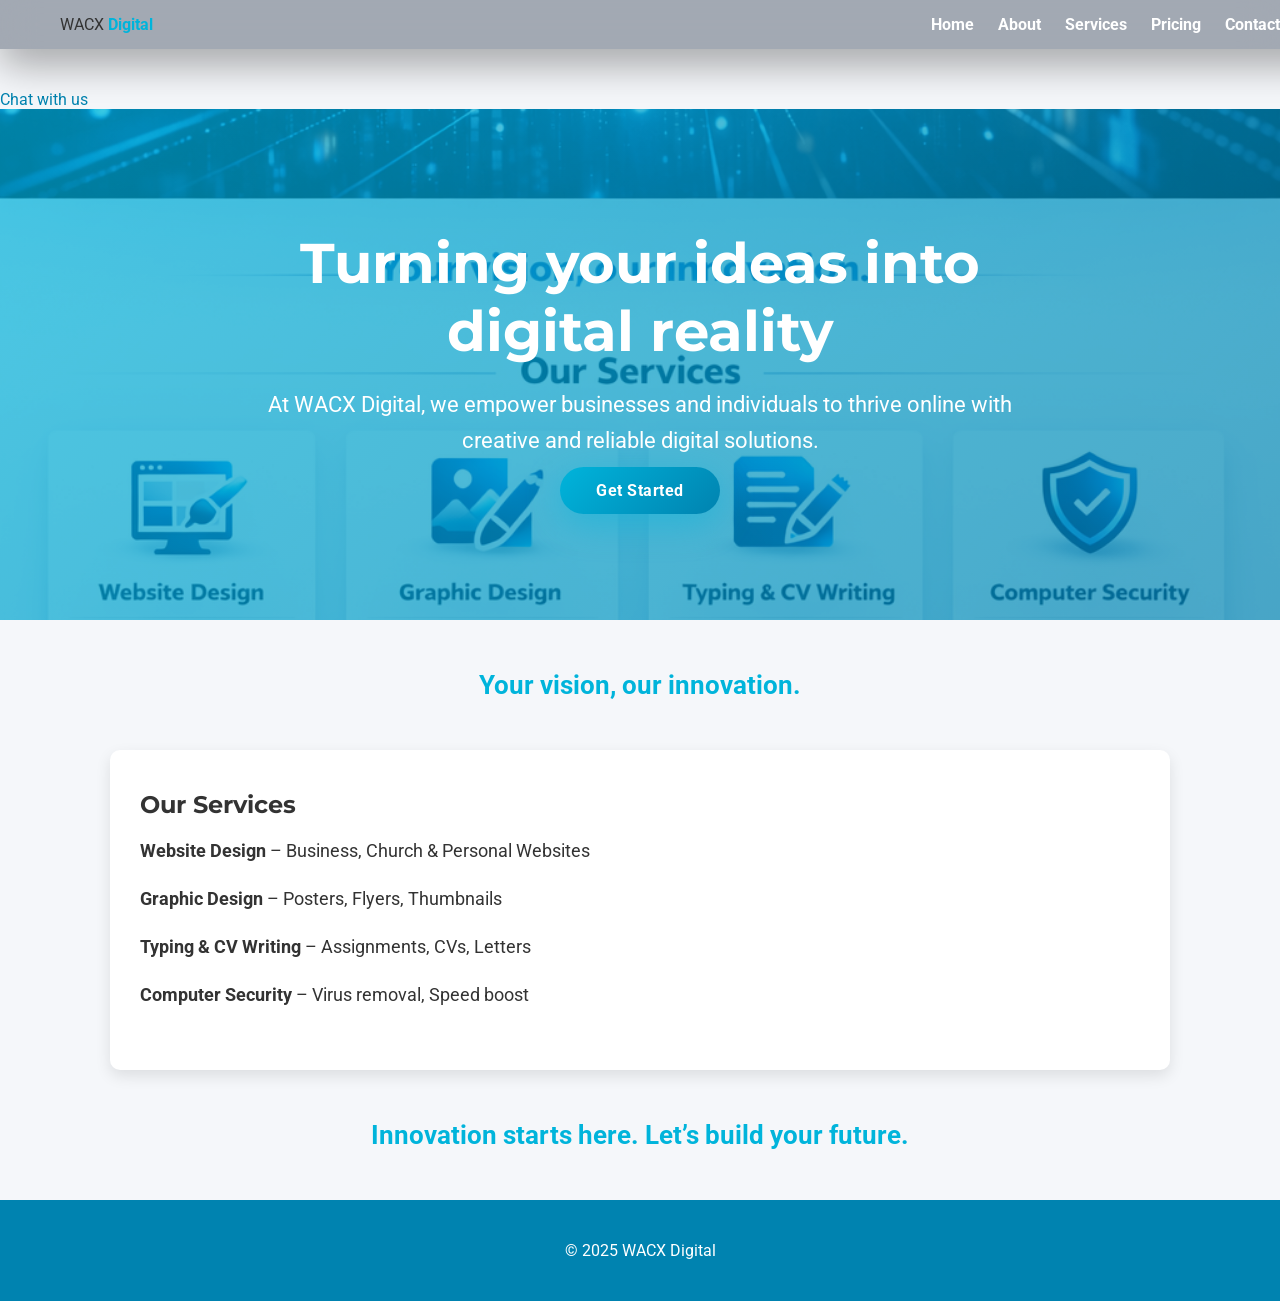
==== index.html @ 7642d7e2 "Update index.html" ====
<!DOCTYPE html>
<html>
<head>
    <title>WACX Digital – Smart Websites. Real Impact.</title>
    <link rel="stylesheet" href="style.css">
    <!-- Google Fonts -->
    <link href="https://fonts.googleapis.com/css2?family=Montserrat:wght@700&family=Roboto:wght@400&display=swap" rel="stylesheet">
</head>
    <a href="https://wa.me/27XXXXXXXXX" class="whatsapp-float">Chat with us</a>

<body>

<!-- ===== Header / Navigation ===== -->
<header class="top">
    <div class="logo">WACX <span>Digital</span></div>
    <nav>
        <a href="index.html">Home</a>
        <a href="about.html">About</a>
        <a href="services.html">Services</a>
        <a href="pricing.html">Pricing</a>
        <a href="contact.html">Contact</a>
        <a href="staff.html">Staff</a>
    </nav>
</header>

<!-- ===== Hero Section ===== -->
<section class="hero">
    <div class="hero-content">
        <h1>Turning your ideas into digital reality</h1>
        <p>At WACX Digital, we empower businesses and individuals to thrive online with creative and reliable digital solutions.</p>
        <a href="contact.html" class="button">Get Started</a>
    </div>
</section>

<!-- ===== Motivational Text ===== -->
<section class="motivational">
    <p>Your vision, our innovation.</p>
</section>

<!-- ===== Services Preview ===== -->
<section class="about">
    <h2>Our Services</h2>
    <p><b>Website Design</b> – Business, Church & Personal Websites</p>
    <p><b>Graphic Design</b> – Posters, Flyers, Thumbnails</p>
    <p><b>Typing & CV Writing</b> – Assignments, CVs, Letters</p>
    <p><b>Computer Security</b> – Virus removal, Speed boost</p>
</section>

<!-- ===== Secondary Motivational Text ===== -->
<section class="motivational">
    <p>Innovation starts here. Let’s build your future.</p>
</section>

<!-- ===== Footer ===== -->
<footer>
    <p>© 2025 WACX Digital</p>
</footer>

</body>
</html>
---- style.css ----
html {
    scroll-behavior: smooth;
}

/* ===== Google Fonts ===== */
@import url('https://fonts.googleapis.com/css2?family=Montserrat:wght@700&family=Roboto:wght@400&display=swap');

/* ===== Global Styles ===== */
body {
    margin: 0;
    padding: 0;
    font-family: 'Roboto', sans-serif;
    background-color: #f5f7fa;
    color: #333;
}

a {
    text-decoration: none;
    color: #0083b0;
}

h1, h2, h3 {
    font-family: 'Montserrat', sans-serif;
    margin: 0 0 15px 0;
}

/* ===== Header & Navigation ===== */
.top {
    position: fixed;
    width: 100%;
    top: 0;
    left: 0;
    display: flex;
    justify-content: space-between;
    align-items: center;
    padding: 15px 60px;

    background: rgba(10, 25, 47, 0.35);
    backdrop-filter: blur(18px);
    -webkit-backdrop-filter: blur(18px);

    box-shadow: 0 15px 40px rgba(0,0,0,0.35);
    z-index: 9999;
}
body {
    padding-top: 90px;
}


.logo span {
    font-weight: bold;
    color: #00b4db;
}

nav a {
    margin-left: 20px;
    color: white;
    font-weight: bold;
    transition: color 0.3s;
}

nav a:hover {
    color: #00b4db;
}
:root {
    --primary: #00b4db; /* gradient start */
    --secondary: #0083b0; /* gradient end */
    --accent: #005f7a; /* buttons hover, links */
}

.motivational {
    color: var(--primary);
}

a.button {
    background: var(--primary);
}

a.button:hover {
    background: var(--secondary);
}
.card {
    background: rgba(255,255,255,0.85);
    padding: 30px;
    border-radius: 18px;
    box-shadow: 0 15px 40px rgba(0,0,0,0.15);
    transition: 0.4s cubic-bezier(.2,.8,.2,1);
    text-align: center;
    backdrop-filter: blur(8px);
}

.card:hover {
    transform: translateY(-15px) scale(1.02);
    box-shadow: 0 30px 70px rgba(0,0,0,0.35);
}

/* ===== Hero Section ===== */
.hero {
    text-align: center;
    padding: 120px 20px;
    background: linear-gradient(135deg, rgba(0,180,219,0.7), rgba(0,131,176,0.7)), url('hero-placeholder.jpg') center/cover no-repeat;
    color: white;
}

.hero h1 {
    font-size: 3.5em;
    margin-bottom: 20px;
}

.hero p {
    font-size: 1.4em;
    line-height: 1.6;
}
/* Add this to your Hero Section */
.hero-content {
  max-width: 800px;
  margin: 0 auto;
  animation: fadeInUp 1s ease-out; /* Add entry animation */
}

@keyframes fadeInUp {
  from {
    opacity: 0;
    transform: translateY(20px);
  }
  to {
    opacity: 1;
    transform: translateY(0);
  }
}

/* ===== Motivational Text ===== */
.motivational {
    text-align: center;
    margin: 50px 20px;
    font-size: 1.6em;
    font-weight: bold;
    color: #00b4db;
}

/* ===== Sections (About, Services) ===== */
.about, .services {
    max-width: 1000px;
    margin: 50px auto;
    padding: 40px 30px;
    background-color: #ffffff;
    border-radius: 10px;
    box-shadow: 0 6px 15px rgba(0,0,0,0.1);
}

.about p, .services p {
    font-size: 1.1em;
    line-height: 1.6;
    margin-bottom: 20px;
}

/* ===== Staff Cards ===== */
.staff-member {
    background-color: #ffffff;
    border-radius: 10px;
    box-shadow: 0 6px 15px rgba(0,0,0,0.1);
    padding: 30px 20px;
    margin: 30px auto;
    max-width: 500px;
    text-align: center;
    transition: transform 0.3s, box-shadow 0.3s;
}

.staff-member:hover {
    transform: translateY(-5px);
    box-shadow: 0 10px 25px rgba(0,0,0,0.15);
}

.staff-member h3 {
    color: #0083b0;
    margin-bottom: 10px;
}

.staff-member p {
    font-size: 1em;
}

/* ===== Buttons ===== */
a.button {
    background: linear-gradient(135deg,#00b4db,#0083b0);
    color: white;
    padding: 14px 36px;
    border-radius: 30px;
    font-weight: bold;
    letter-spacing: .5px;
    box-shadow: 0 10px 35px rgba(0,180,219,0.45);
    transition: .4s;
}

a.button:hover {
    box-shadow: 0 18px 55px rgba(0,180,219,0.8);
    transform: translateY(-4px);
}

@keyframes fadeUp {
    from {
        opacity: 0;
        transform: translateY(40px);
    }
    to {
        opacity: 1;
        transform: translateY(0);
    }
}

.hero h1 {
    animation: fadeUp 1s ease forwards;
}

.hero p {
    animation: fadeUp 1.5s ease forwards;
}

.hero .button {
    animation: fadeUp 2s ease forwards;
}

/* ===== Footer ===== */
footer {
    background-color: #0083b0;
    color: white;
    text-align: center;
    padding: 25px;
    margin-top: 50px;
    font-size: 1em;
}

@media (max-width: 768px) {

    .top {
        padding: 15px 25px;
    }

    nav a {
        margin-left: 12px;
        font-size: 14px;
    }

    .hero h1 {
        font-size: 2.3em;
    }

    .hero p {
        font-size: 1.1em;
    }

    .services-grid {
        grid-template-columns: 1fr;
    }
}
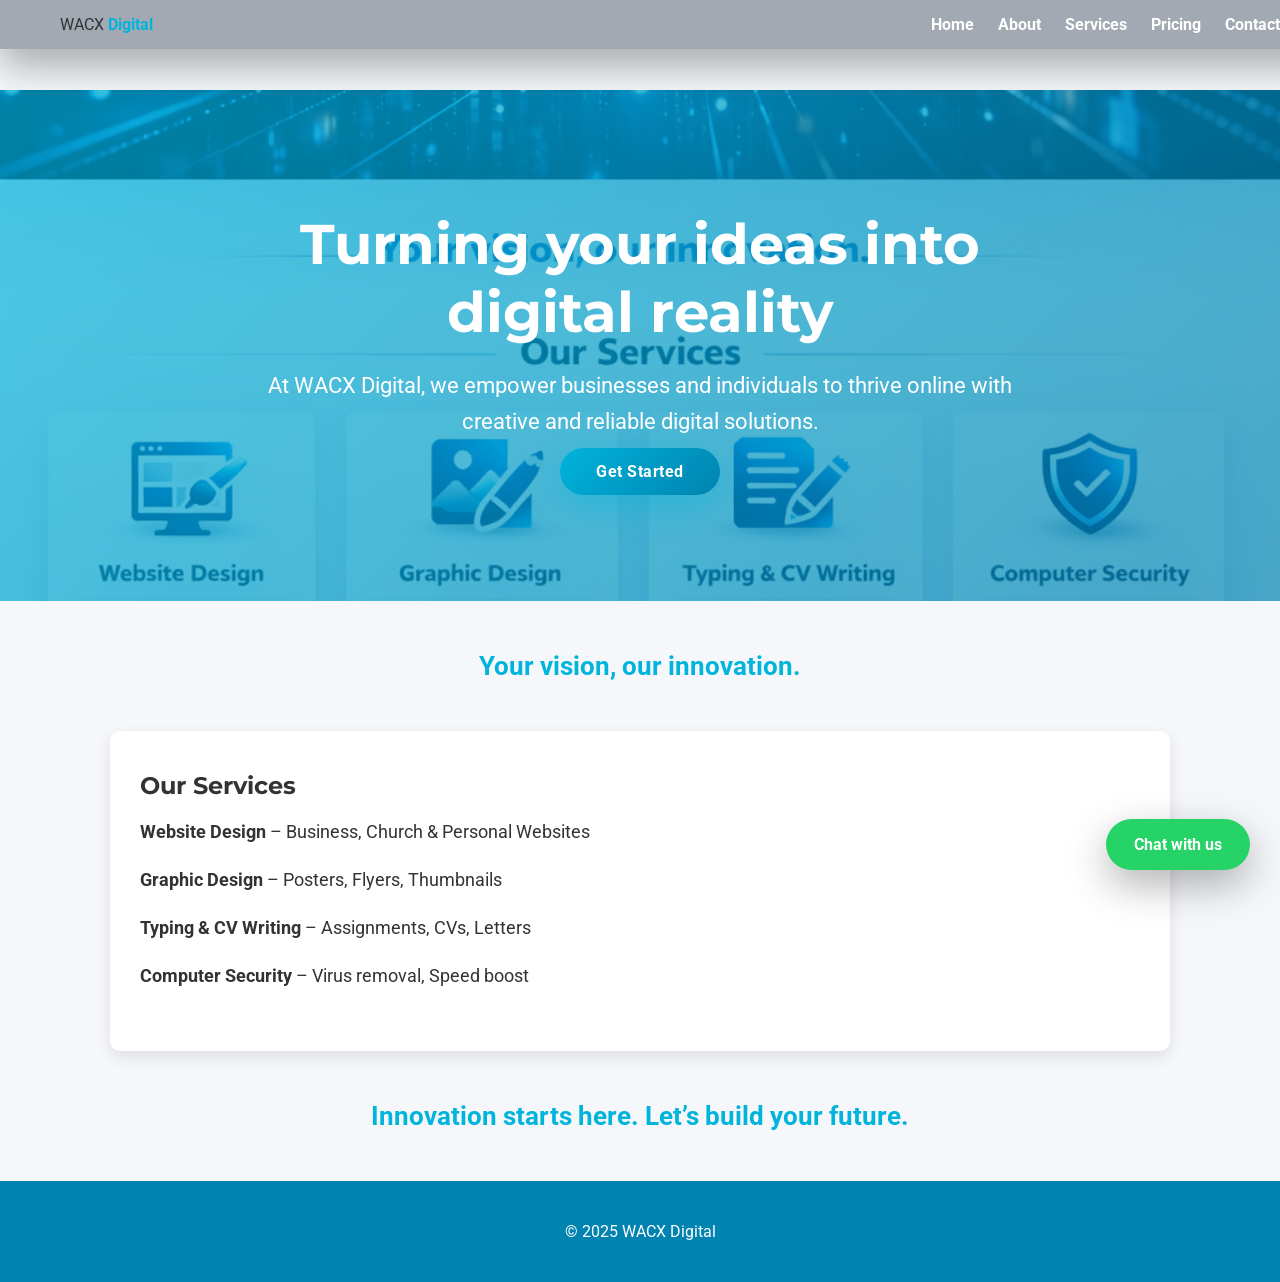
==== commit 37214b72: "Update index.html" ====
--- a/index.html
+++ b/index.html
@@ -6,7 +6,7 @@
     <!-- Google Fonts -->
     <link href="https://fonts.googleapis.com/css2?family=Montserrat:wght@700&family=Roboto:wght@400&display=swap" rel="stylesheet">
 </head>
-    <a href="https://wa.me/27XXXXXXXXX" class="whatsapp-float">Chat with us</a>
+    <a href="https://wa.me/27721571102" class="whatsapp-float">Chat with us</a>
 
 <body>
 
@@ -59,3 +59,4 @@
 </body>
 </html>
 
+
--- a/style.css
+++ b/style.css
@@ -254,9 +254,29 @@
     }
 }
 
-
-
-
-
-
-
+.whatsapp-float {
+    position: fixed;
+    bottom: 30px;
+    right: 30px;
+    background: #25D366;
+    color: white;
+    padding: 16px 28px;
+    border-radius: 50px;
+    font-weight: bold;
+    text-decoration: none;
+    box-shadow: 0 15px 40px rgba(0,0,0,0.3);
+    transition: .4s;
+    z-index: 9999;
+}
+
+.whatsapp-float:hover {
+    transform: scale(1.08);
+}
+
+
+
+
+
+
+
+
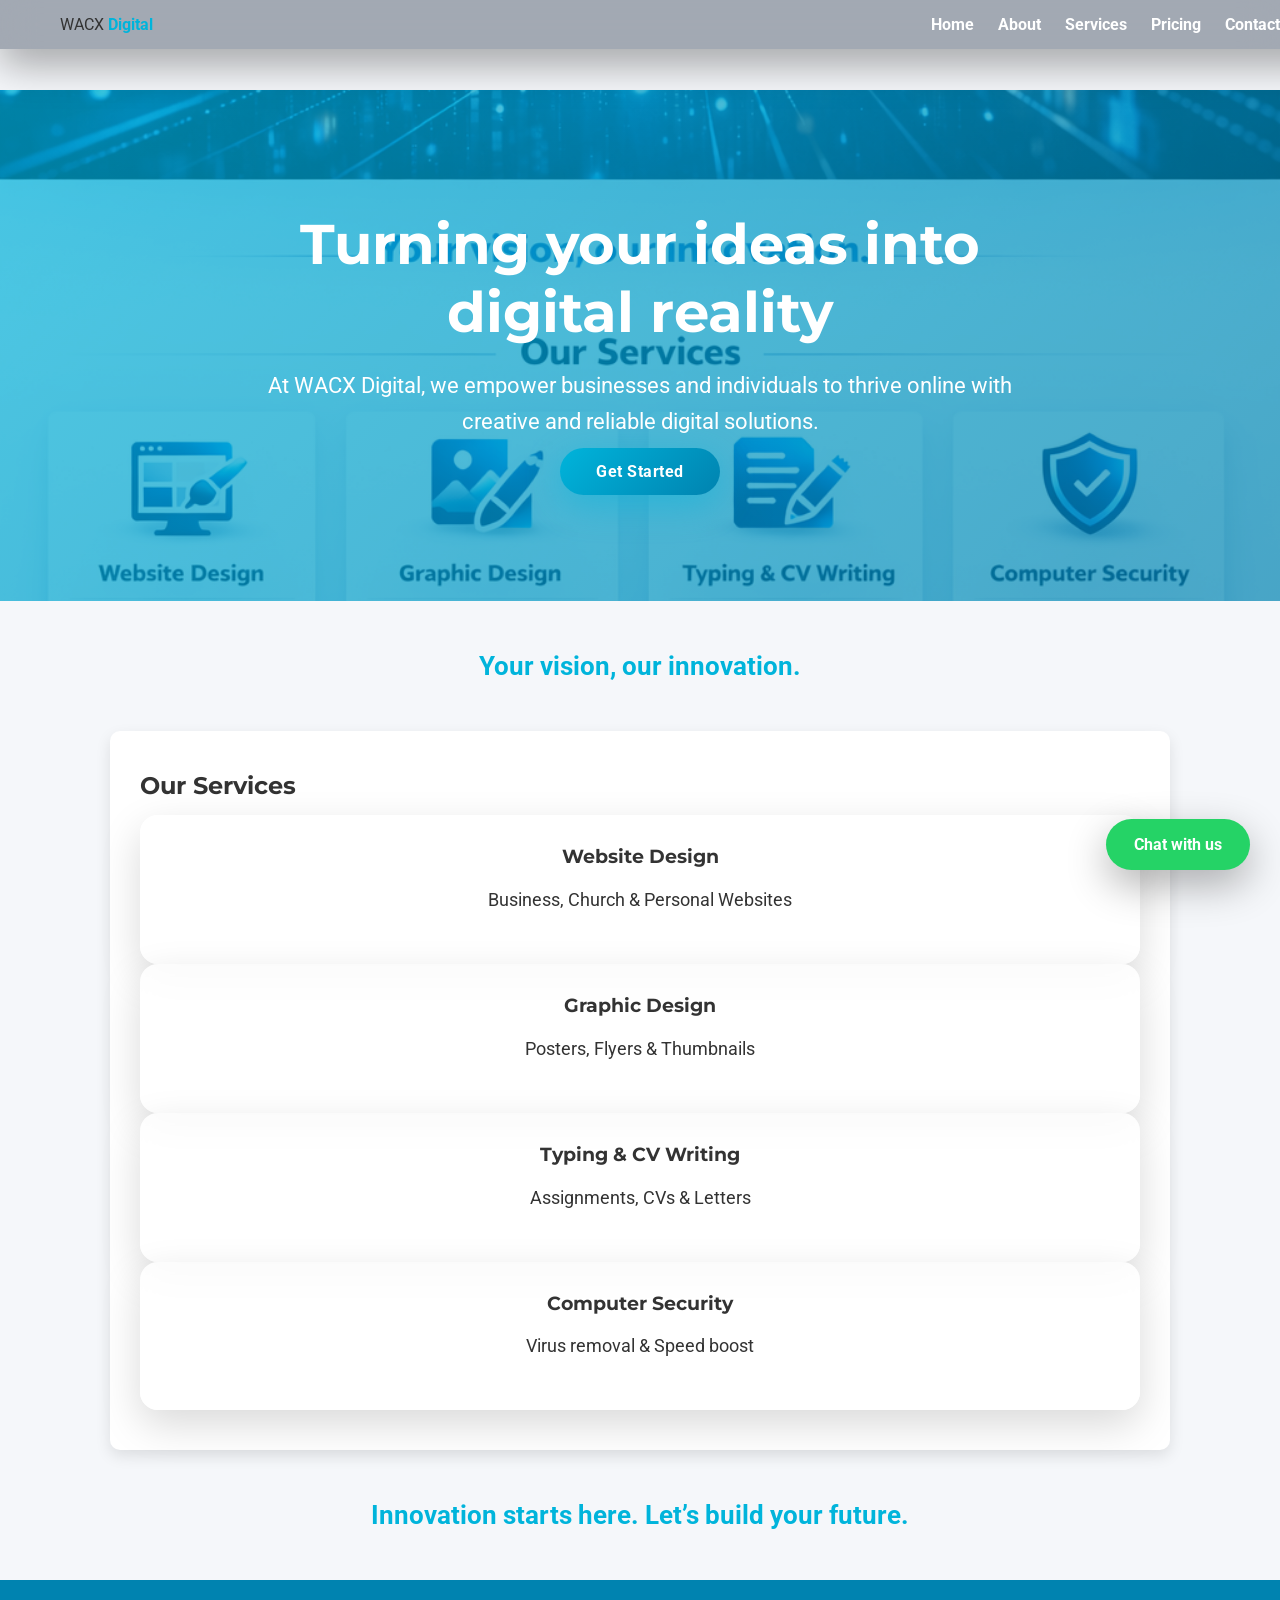
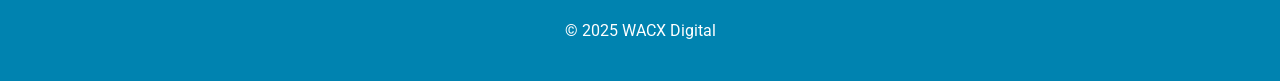
==== commit d7b77e72: "Update index.html" ====
--- a/index.html
+++ b/index.html
@@ -39,12 +39,33 @@
 
 <!-- ===== Services Preview ===== -->
 <section class="about">
-    <h2>Our Services</h2>
-    <p><b>Website Design</b> – Business, Church & Personal Websites</p>
-    <p><b>Graphic Design</b> – Posters, Flyers, Thumbnails</p>
-    <p><b>Typing & CV Writing</b> – Assignments, CVs, Letters</p>
-    <p><b>Computer Security</b> – Virus removal, Speed boost</p>
+<h2>Our Services</h2>
+
+<div class="services-grid">
+
+    <div class="card">
+        <h3>Website Design</h3>
+        <p>Business, Church & Personal Websites</p>
+    </div>
+
+    <div class="card">
+        <h3>Graphic Design</h3>
+        <p>Posters, Flyers & Thumbnails</p>
+    </div>
+
+    <div class="card">
+        <h3>Typing & CV Writing</h3>
+        <p>Assignments, CVs & Letters</p>
+    </div>
+
+    <div class="card">
+        <h3>Computer Security</h3>
+        <p>Virus removal & Speed boost</p>
+    </div>
+
+</div>
 </section>
+
 
 <!-- ===== Secondary Motivational Text ===== -->
 <section class="motivational">
@@ -60,3 +81,4 @@
 </html>
 
 
+
--- a/style.css
+++ b/style.css
@@ -79,20 +79,6 @@
 a.button:hover {
     background: var(--secondary);
 }
-.card {
-    background: rgba(255,255,255,0.85);
-    padding: 30px;
-    border-radius: 18px;
-    box-shadow: 0 15px 40px rgba(0,0,0,0.15);
-    transition: 0.4s cubic-bezier(.2,.8,.2,1);
-    text-align: center;
-    backdrop-filter: blur(8px);
-}
-
-.card:hover {
-    transform: translateY(-15px) scale(1.02);
-    box-shadow: 0 30px 70px rgba(0,0,0,0.35);
-}
 
 /* ===== Hero Section ===== */
 .hero {
@@ -196,18 +182,6 @@
     box-shadow: 0 18px 55px rgba(0,180,219,0.8);
     transform: translateY(-4px);
 }
-
-@keyframes fadeUp {
-    from {
-        opacity: 0;
-        transform: translateY(40px);
-    }
-    to {
-        opacity: 1;
-        transform: translateY(0);
-    }
-}
-
 .hero h1 {
     animation: fadeUp 1s ease forwards;
 }
@@ -239,14 +213,6 @@
     nav a {
         margin-left: 12px;
         font-size: 14px;
-    }
-
-    .hero h1 {
-        font-size: 2.3em;
-    }
-
-    .hero p {
-        font-size: 1.1em;
     }
 
     .services-grid {
@@ -273,10 +239,52 @@
     transform: scale(1.08);
 }
 
-
-
-
-
-
-
-
+@keyframes fadeUp {
+    from {
+        opacity: 0;
+        transform: translateY(40px);
+    }
+    to {
+        opacity: 1;
+        transform: translateY(0);
+    }
+}
+
+.hero h1 {
+    animation: fadeUp 1s ease forwards;
+}
+
+.hero p {
+    animation: fadeUp 1.5s ease forwards;
+}
+
+.hero .button {
+    animation: fadeUp 2s ease forwards;
+}
+
+.card {
+    background: rgba(255,255,255,0.85);
+    padding: 30px;
+    border-radius: 18px;
+    box-shadow: 0 15px 40px rgba(0,0,0,0.15);
+    transition: 0.4s cubic-bezier(.2,.8,.2,1);
+    text-align: center;
+    backdrop-filter: blur(8px);
+}
+
+.card:hover {
+    transform: translateY(-15px) scale(1.02);
+    box-shadow: 0 30px 70px rgba(0,0,0,0.35);
+}
+
+
+
+
+
+
+
+
+
+
+
+
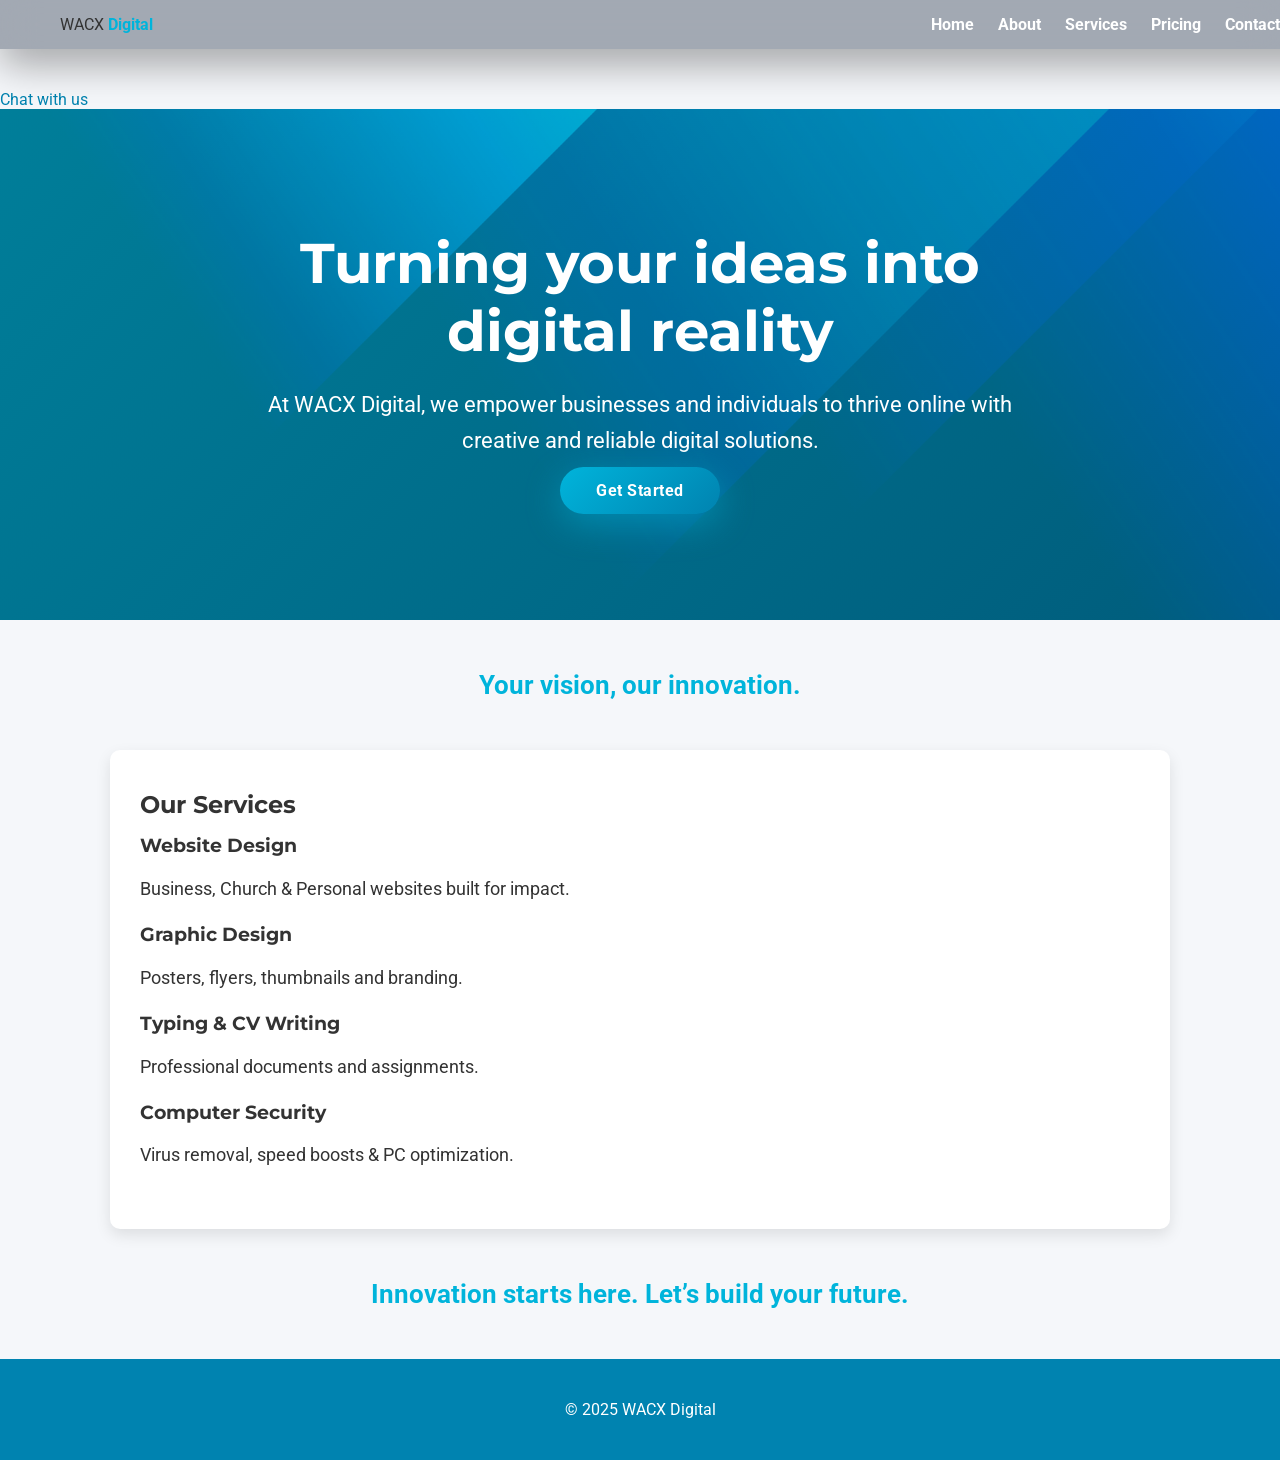
==== commit 22898e41: "Update index.html" ====
--- a/index.html
+++ b/index.html
@@ -39,32 +39,31 @@
 
 <!-- ===== Services Preview ===== -->
 <section class="about">
-<h2>Our Services</h2>
+    <h2>Our Services</h2>
 
-<div class="services-grid">
+    <div class="services-grid">
+        <div class="card">
+            <h3>Website Design</h3>
+            <p>Business, Church & Personal websites built for impact.</p>
+        </div>
 
-    <div class="card">
-        <h3>Website Design</h3>
-        <p>Business, Church & Personal Websites</p>
+        <div class="card">
+            <h3>Graphic Design</h3>
+            <p>Posters, flyers, thumbnails and branding.</p>
+        </div>
+
+        <div class="card">
+            <h3>Typing & CV Writing</h3>
+            <p>Professional documents and assignments.</p>
+        </div>
+
+        <div class="card">
+            <h3>Computer Security</h3>
+            <p>Virus removal, speed boosts & PC optimization.</p>
+        </div>
     </div>
+</section>
 
-    <div class="card">
-        <h3>Graphic Design</h3>
-        <p>Posters, Flyers & Thumbnails</p>
-    </div>
-
-    <div class="card">
-        <h3>Typing & CV Writing</h3>
-        <p>Assignments, CVs & Letters</p>
-    </div>
-
-    <div class="card">
-        <h3>Computer Security</h3>
-        <p>Virus removal & Speed boost</p>
-    </div>
-
-</div>
-</section>
 
 
 <!-- ===== Secondary Motivational Text ===== -->
@@ -82,3 +81,4 @@
 
 
 
+
--- a/style.css
+++ b/style.css
@@ -216,9 +216,12 @@
     }
 
     .services-grid {
-        grid-template-columns: 1fr;
-    }
-}
+    display: grid;
+    grid-template-columns: repeat(auto-fit, minmax(220px, 1fr));
+    gap: 30px;
+    margin-top: 40px;
+}
+
 
 .whatsapp-float {
     position: fixed;
@@ -276,15 +279,92 @@
     transform: translateY(-15px) scale(1.02);
     box-shadow: 0 30px 70px rgba(0,0,0,0.35);
 }
-
-
-
-
-
-
-
-
-
-
-
-
+/* ===== Mobile Font Boost ===== */
+@media (max-width: 768px) {
+
+    body {
+        font-size: 17px;
+    }
+
+    h1 {
+        font-size: 2.1rem;
+    }
+
+    h2 {
+        font-size: 1.7rem;
+    }
+
+    h3 {
+        font-size: 1.3rem;
+    }
+
+    p {
+        font-size: 1.05rem;
+        line-height: 1.7;
+    }
+
+    nav a {
+        font-size: 1.05rem;
+    }
+
+    .card {
+        padding: 26px;
+    }
+}
+
+    /* ===== Premium Glass Cards ===== */
+
+.services-grid {
+    display: grid;
+    grid-template-columns: repeat(auto-fit, minmax(240px, 1fr));
+    gap: 28px;
+    margin-top: 35px;
+}
+
+.card {
+    background: rgba(255,255,255,0.07);
+    backdrop-filter: blur(14px);
+    -webkit-backdrop-filter: blur(14px);
+    border: 1px solid rgba(255,255,255,0.15);
+    border-radius: 18px;
+    padding: 30px;
+    color: white;
+    transition: all 0.35s ease;
+    position: relative;
+    overflow: hidden;
+}
+
+.card::before {
+    content: "";
+    position: absolute;
+    inset: 0;
+    background: linear-gradient(120deg, transparent, rgba(0,180,255,0.4), transparent);
+    opacity: 0;
+    transition: opacity 0.4s;
+}
+
+.card:hover::before {
+    opacity: 1;
+}
+
+.card:hover {
+    transform: translateY(-10px) scale(1.03);
+    box-shadow: 0 20px 60px rgba(0,180,255,0.45);
+    border-color: rgba(0,180,255,0.6);
+}
+
+
+
+
+
+
+
+
+
+
+
+
+
+
+
+
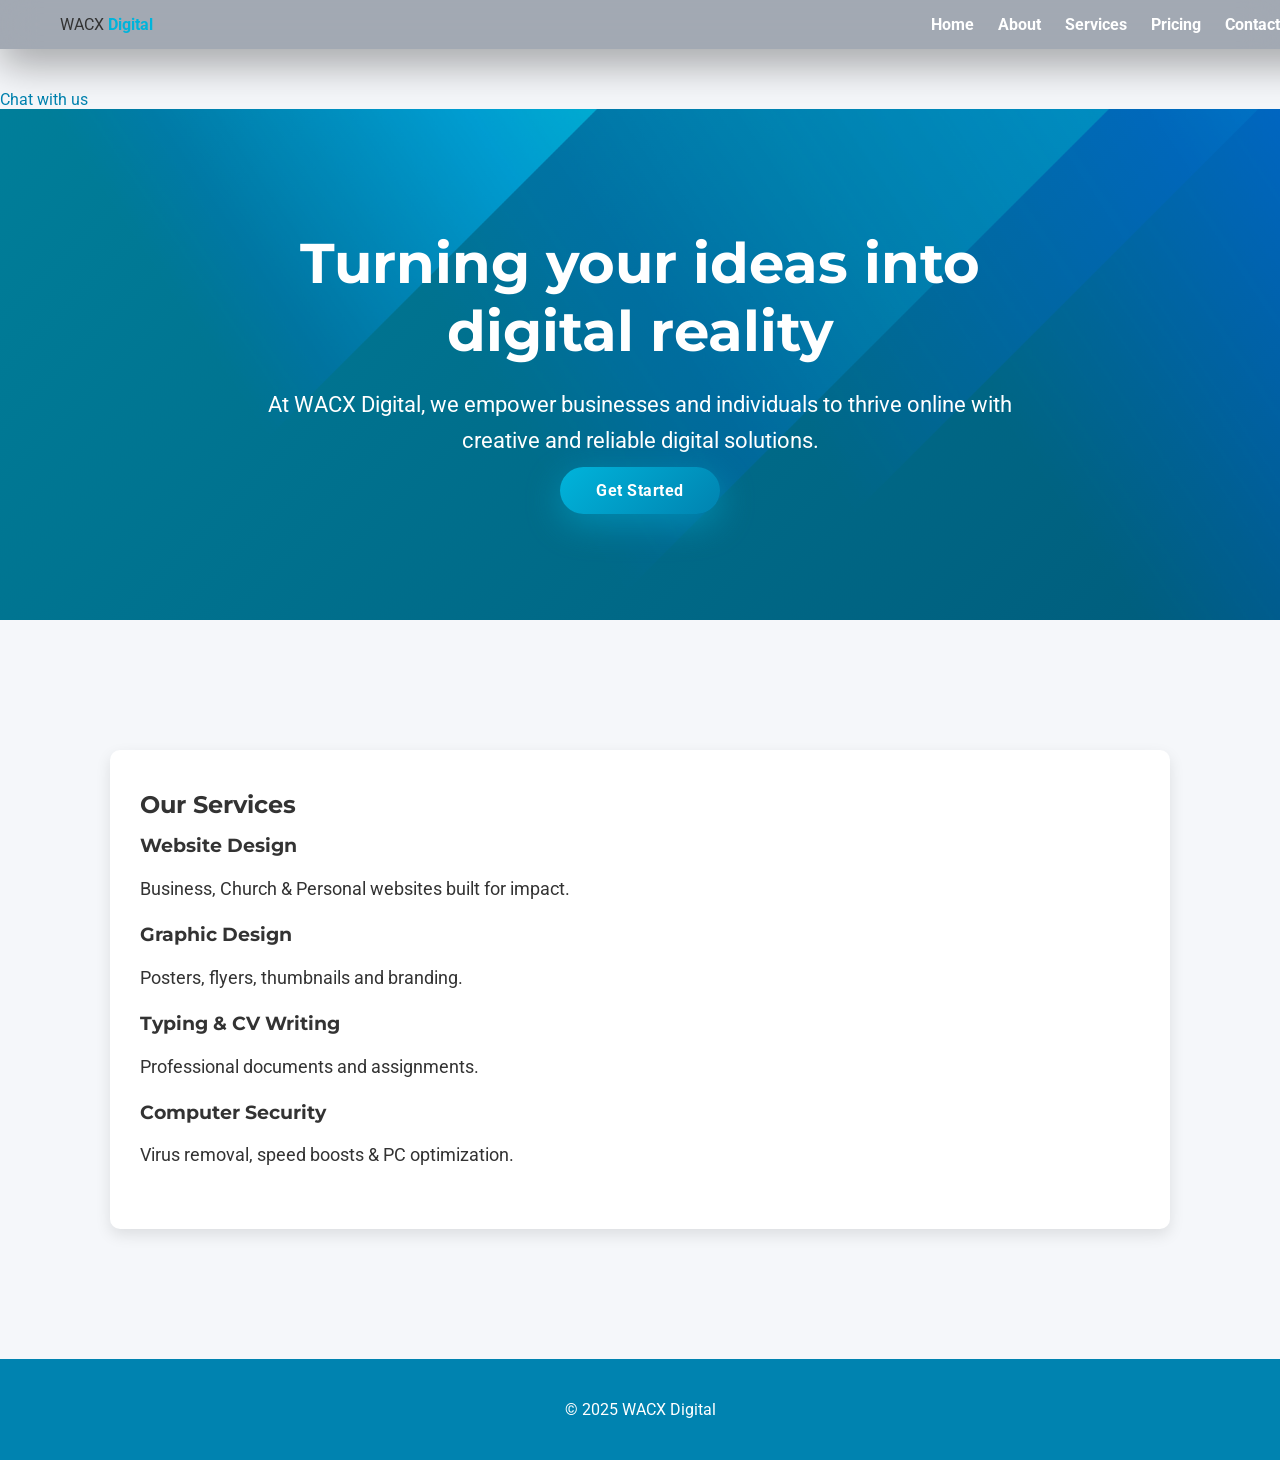
==== commit 1a0fb120: "Update index.html" ====
--- a/index.html
+++ b/index.html
@@ -7,6 +7,20 @@
     <link href="https://fonts.googleapis.com/css2?family=Montserrat:wght@700&family=Roboto:wght@400&display=swap" rel="stylesheet">
 </head>
     <a href="https://wa.me/27721571102" class="whatsapp-float">Chat with us</a>
+   
+    <script>
+const reveals = document.querySelectorAll(".reveal");
+
+window.addEventListener("scroll", () => {
+  reveals.forEach(el => {
+    const top = el.getBoundingClientRect().top;
+    if(top < window.innerHeight - 80){
+      el.classList.add("active");
+    }
+  });
+});
+</script>
+
 
 <body>
 
@@ -33,7 +47,8 @@
 </section>
 
 <!-- ===== Motivational Text ===== -->
-<section class="motivational">
+    <section class="motivational reveal">
+
     <p>Your vision, our innovation.</p>
 </section>
 
@@ -67,7 +82,8 @@
 
 
 <!-- ===== Secondary Motivational Text ===== -->
-<section class="motivational">
+<section class="motivational reveal">
+
     <p>Innovation starts here. Let’s build your future.</p>
 </section>
 
@@ -82,3 +98,5 @@
 
 
 
+
+
--- a/style.css
+++ b/style.css
@@ -1,3 +1,15 @@
+/* ===== Smooth Scroll Reveal Animations ===== */
+
+.reveal {
+    opacity: 0;
+    transform: translateY(60px);
+    transition: all 0.9s cubic-bezier(.21,.75,.35,1);
+}
+
+.reveal.active {
+    opacity: 1;
+    transform: translateY(0);
+}
 html {
     scroll-behavior: smooth;
 }
@@ -368,3 +380,4 @@
 
 
 
+
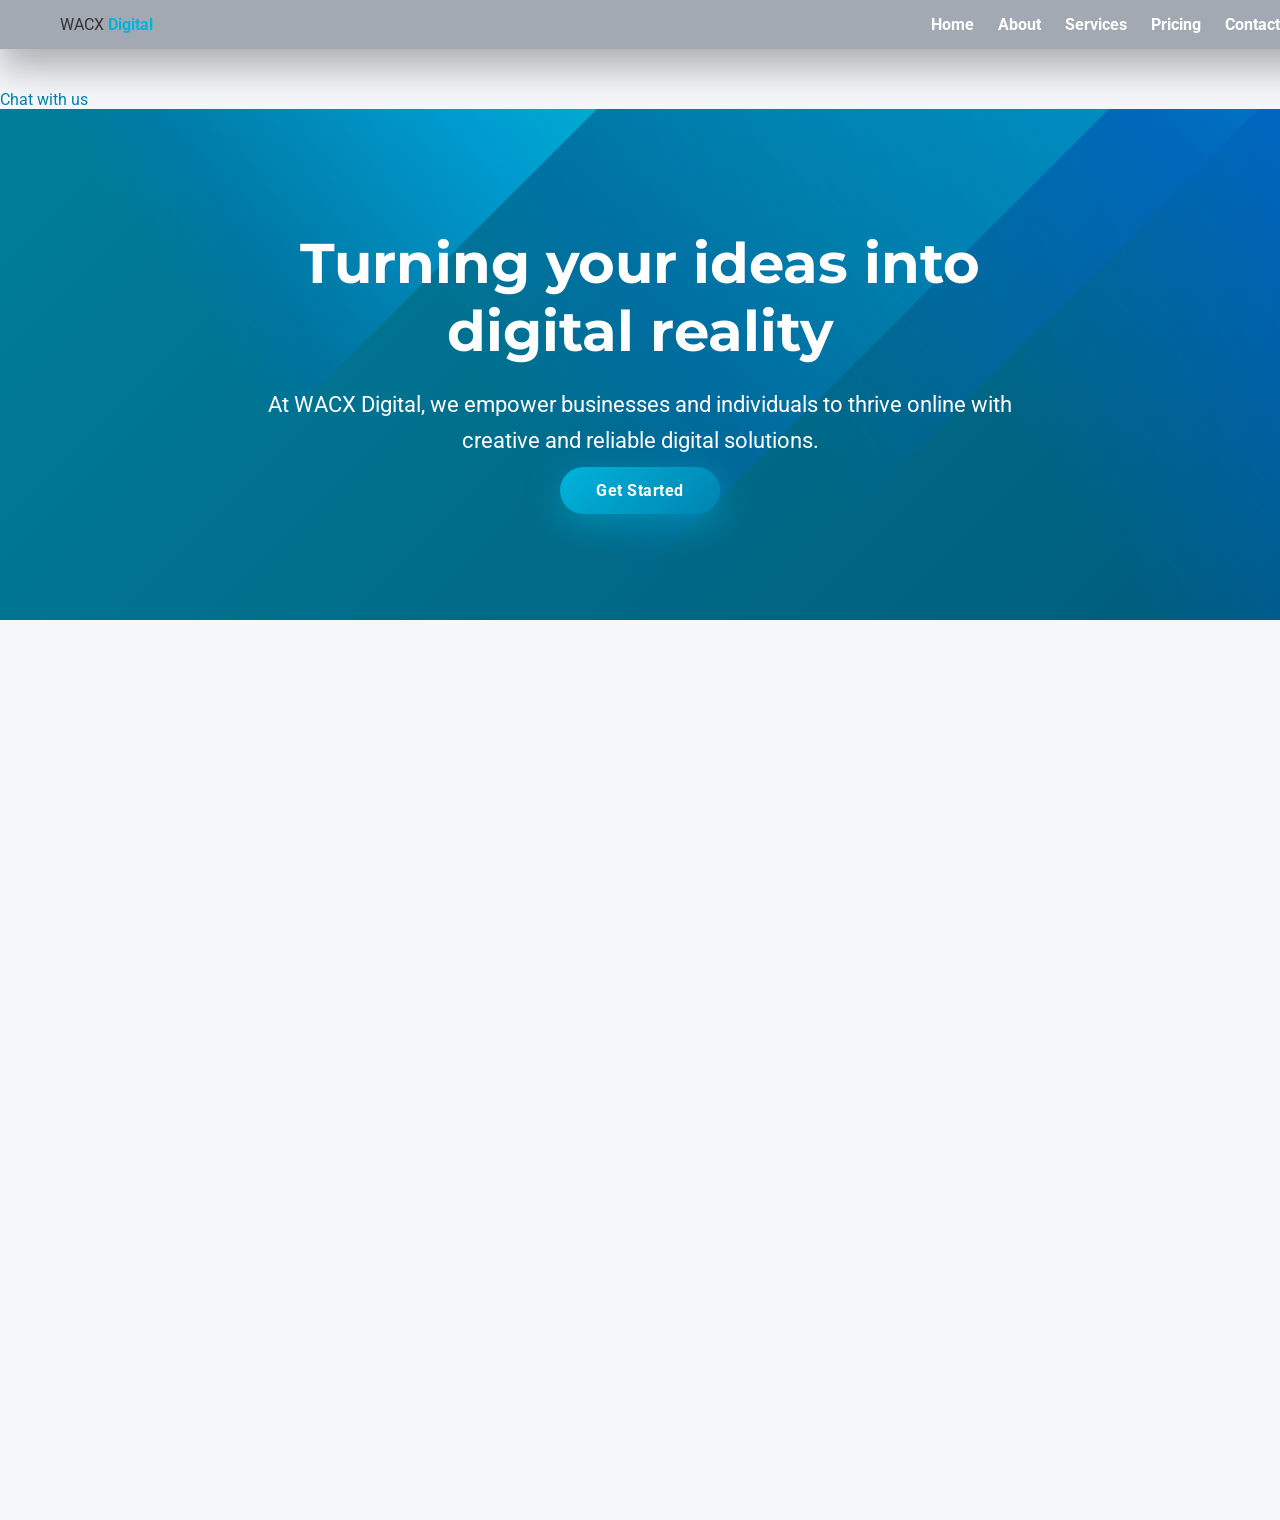
==== commit 53942354: "Update index.html" ====
--- a/index.html
+++ b/index.html
@@ -53,7 +53,8 @@
 </section>
 
 <!-- ===== Services Preview ===== -->
-<section class="about">
+<section class="about reveal">
+
     <h2>Our Services</h2>
 
     <div class="services-grid">
@@ -88,9 +89,24 @@
 </section>
 
 <!-- ===== Footer ===== -->
-<footer>
+<footer class="reveal">
+
     <p>© 2025 WACX Digital</p>
 </footer>
+
+
+    <script>
+const reveals = document.querySelectorAll(".reveal");
+
+window.addEventListener("scroll", () => {
+  reveals.forEach(el => {
+    const top = el.getBoundingClientRect().top;
+    if(top < window.innerHeight - 80){
+      el.classList.add("active");
+    }
+  });
+});
+</script>
 
 </body>
 </html>
@@ -100,3 +116,5 @@
 
 
 
+
+
